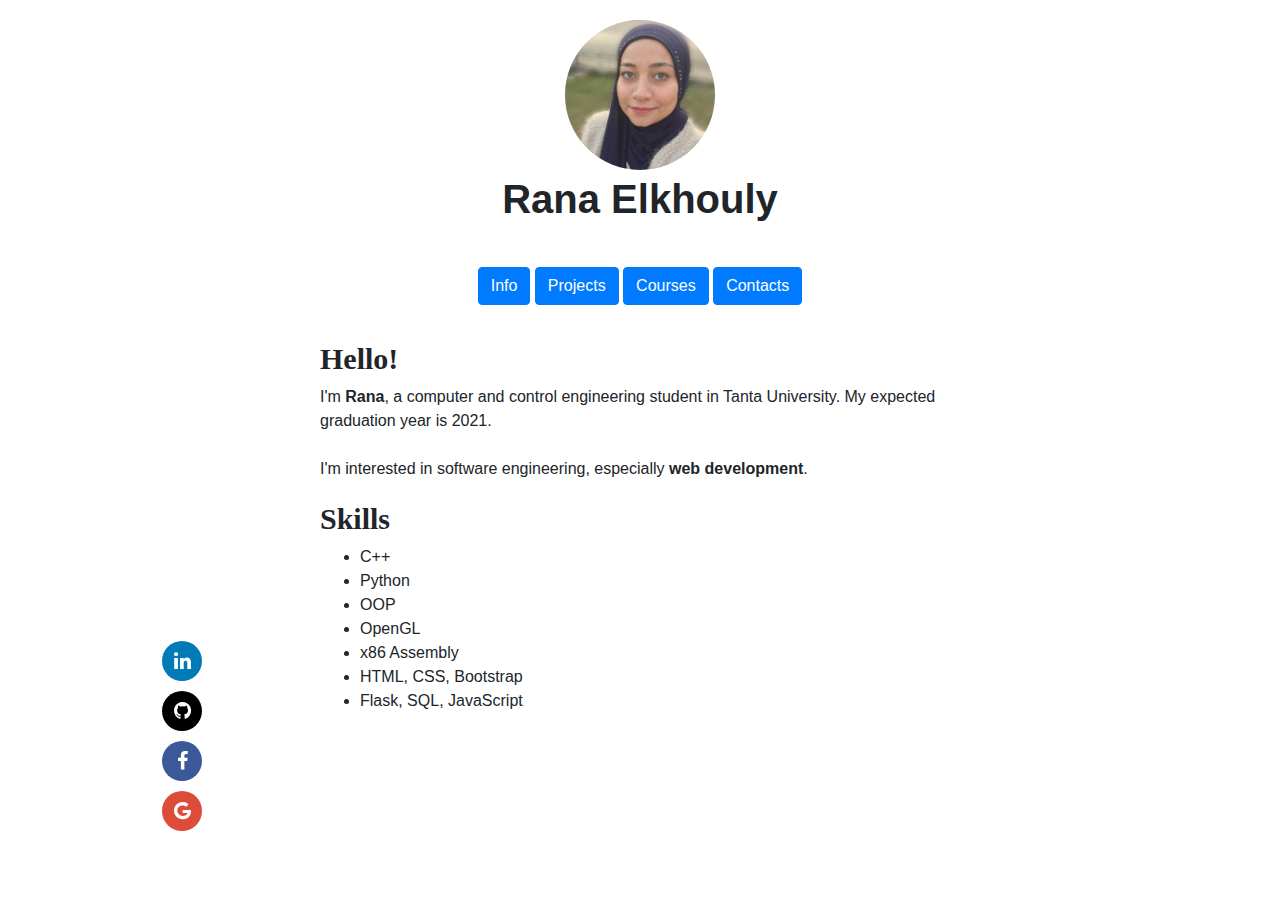
==== index.html @ 7490a3f2 "Update index.html" ====
<!DOCTYPE html>
<html>
  <head>
    <title>Rana's Webpage</title>
    <meta name="viewport" content="width=device-width, initial-scale=1.0">
    <link rel="stylesheet" href="https://cdnjs.cloudflare.com/ajax/libs/font-awesome/4.7.0/css/font-awesome.min.css">
    <link rel="stylesheet" href="https://maxcdn.bootstrapcdn.com/bootstrap/4.0.0/css/bootstrap.min.css" integrity="sha384-Gn5384xqQ1aoWXA+058RXPxPg6fy4IWvTNh0E263XmFcJlSAwiGgFAW/dAiS6JXm" crossorigin="anonymous">
    <link rel="stylesheet" href="styles.css">
  </head>

  </head>

  <body>
    <img class="profile" src="Rana.jpeg" alt="Rana" width="150">
    <h1>Rana Elkhouly</h1>

    <div class="buttons">
      <p class="screen-only">
        <a class="btn btn-primary" href="file:index.html" role="button">Info</a>
        <a class="btn btn-primary" href="file:projects.html" role="button">Projects</a>
        <a class="btn btn-primary" href="file:courses.html" role="button">Courses</a>
        <a class="btn btn-primary" href="file:links.html" role="button">Contacts</a>
      </p>
    </div>

    <div class="body">
      <h4>Hello!</h4>
        I'm <span class="important">Rana</span>, a computer and control engineering student in Tanta University. My expected graduation year is 2021.
      <br>
      <br>
        I'm interested in software engineering, especially <span class="important">web development</span>.
        <h4>Skills</h4>
        <ul>
          <li>C++ </li>
          <li>Python </li>
          <li>OOP </li>
          <li>OpenGL </li>
          <li>x86 Assembly </li>
          <li>HTML, CSS, Bootstrap </li>
          <li>Flask, SQL, JavaScript </li>


        </ul>

<!--
      <br>
        On the other hand, I'm also interested in <span class="important">STEM education</span> and teaching programming and robotics for children. I believe in the unlimited abilities of children and the importance of early education.
      <br>
      <br>
        Besides, I can solve <span class="important">Rubik's cube</span> in less than 3 minutes!
-->

    </div>
    <div class="social">
      <a href="https://www.linkedin.com/in/rana-elkhouly-513bb7191/" target="_blank" class="fa fa-linkedin"></a><br>
      <a href="https://github.com/Rana-Elkhouly" target="_blank" class="fa fa-github"></a><br>
      <a href="https://www.facebook.com/rana.elkhouly.9026" target="_blank" class="fa fa-facebook"></a><br>
      <a href="mailto:rana.elkhouly26@gmail" target="_blank" class="fa fa-google"></a><br>
    </div>

  </body>
</html>
---- styles.css ----
* {
  font-family: Arial, sans-serif;
  font-size: 16px;
}

.fa {
  padding: 10px;
  font-size: 20px;
  width: 40px;
  height: auto;
  text-align: center;
  text-decoration: none;
  margin: 5px 2px;
  border-radius: 50%;
}

.fa-facebook {
  background: #3B5998;
  color: white;
}

.fa-google {
  background: #dd4b39;
  color: white;
}

.fa-linkedin {
  background: #007bb5;
  color: white;
}

.fa-skype {
  background: #00aff0;
  color: white;
}

.fa-github {
  background: black;
  color: white;
}


@media print {
    .screen-only {
        display: none;
    }
}

@media only screen and (max-width: 600px) {
  .social {
    display: none;
  }
}

.profile {
  border-radius: 50%;
  display: block;
  margin-left: auto;
  margin-right: auto;
  margin-top: 20px;
  margin-bottom: 5px;
}

img {
  margin-left: 10px;
}
.pic {

}

h1 {
  font-weight: bold;
  text-align: center;
  padding-left: 25%;
  padding-right: 25%;
}

.important {
  font-weight: bold;
}

.body {
  text-align: left;
  padding-left: 25%;
  padding-right: 25%;
  padding-bottom: 2%;
}

.buttons {
  margin-top: 40px;
  text-align: center;
}

tr {
  margin-left: 25%;
  margin-right: 25%;
}

h4, h5, h6 {
  padding-top: 20px;
}

h4, h5 {
  font-size: 30px;
  font-weight: bold;
  font-family: Times, "Times New Roman", serif;
}

ol li {
  color: gray;
}

li {
  text-align: left;
}



.social {
  position: fixed;
  padding-left: 12.5%;
  padding-bottom: 5%;
  left: 0em;
  bottom: 0em;
}

.social a:hover {
    opacity: 0.7;
    color:#fff;
    text-decoration: none;
}

.socialINLinks a:hover {
  opacity: 0.7;
  color:#fff;
  text-decoration: none;
}

.btn {
  margin-top: .25rem;
}
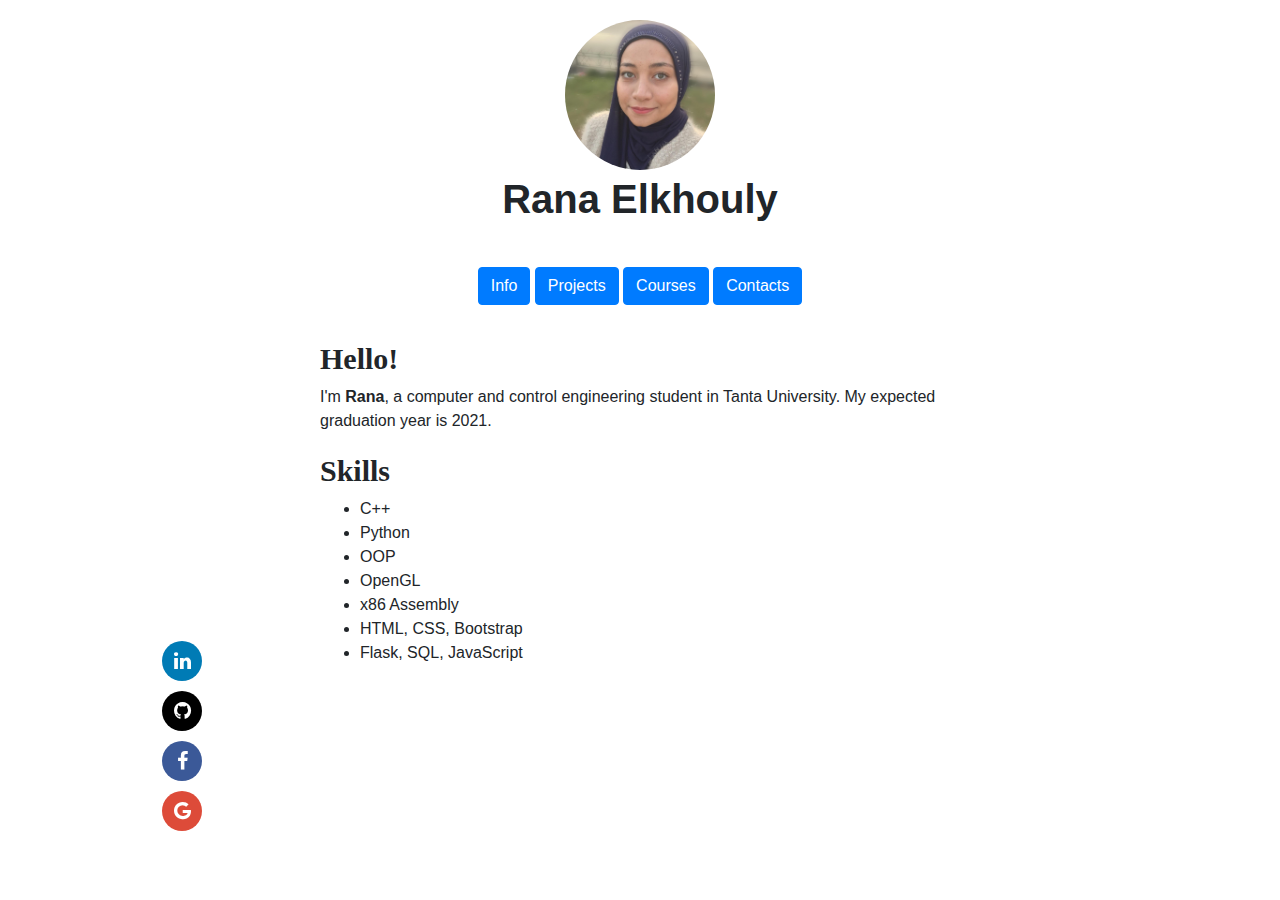
==== commit c53c81d7: "Update index.html" ====
--- a/index.html
+++ b/index.html
@@ -16,19 +16,17 @@
 
     <div class="buttons">
       <p class="screen-only">
-        <a class="btn btn-primary" href="file:index.html" role="button">Info</a>
-        <a class="btn btn-primary" href="file:projects.html" role="button">Projects</a>
-        <a class="btn btn-primary" href="file:courses.html" role="button">Courses</a>
-        <a class="btn btn-primary" href="file:links.html" role="button">Contacts</a>
+        <a class="btn btn-primary" href="index.html" role="button">Info</a>
+        <a class="btn btn-primary" href="projects.html" role="button">Projects</a>
+        <a class="btn btn-primary" href="courses.html" role="button">Courses</a>
+        <a class="btn btn-primary" href="links.html" role="button">Contacts</a>
       </p>
     </div>
 
     <div class="body">
       <h4>Hello!</h4>
         I'm <span class="important">Rana</span>, a computer and control engineering student in Tanta University. My expected graduation year is 2021.
-      <br>
-      <br>
-        I'm interested in software engineering, especially <span class="important">web development</span>.
+        
         <h4>Skills</h4>
         <ul>
           <li>C++ </li>
@@ -42,14 +40,6 @@
 
         </ul>
 
-<!--
-      <br>
-        On the other hand, I'm also interested in <span class="important">STEM education</span> and teaching programming and robotics for children. I believe in the unlimited abilities of children and the importance of early education.
-      <br>
-      <br>
-        Besides, I can solve <span class="important">Rubik's cube</span> in less than 3 minutes!
--->
-
     </div>
     <div class="social">
       <a href="https://www.linkedin.com/in/rana-elkhouly-513bb7191/" target="_blank" class="fa fa-linkedin"></a><br>
--- a/styles.css
+++ b/styles.css
@@ -49,6 +49,15 @@
 @media only screen and (max-width: 600px) {
   .social {
     display: none;
+  }
+  .body {
+    padding-left: 5%;
+    padding-right: 5%;
+    padding-bottom: 2%;
+  }
+  .h1 {
+    padding-left: 5%;
+    padding-right: 5%;
   }
 }
 
@@ -114,8 +123,6 @@
   text-align: left;
 }
 
-
-
 .social {
   position: fixed;
   padding-left: 12.5%;
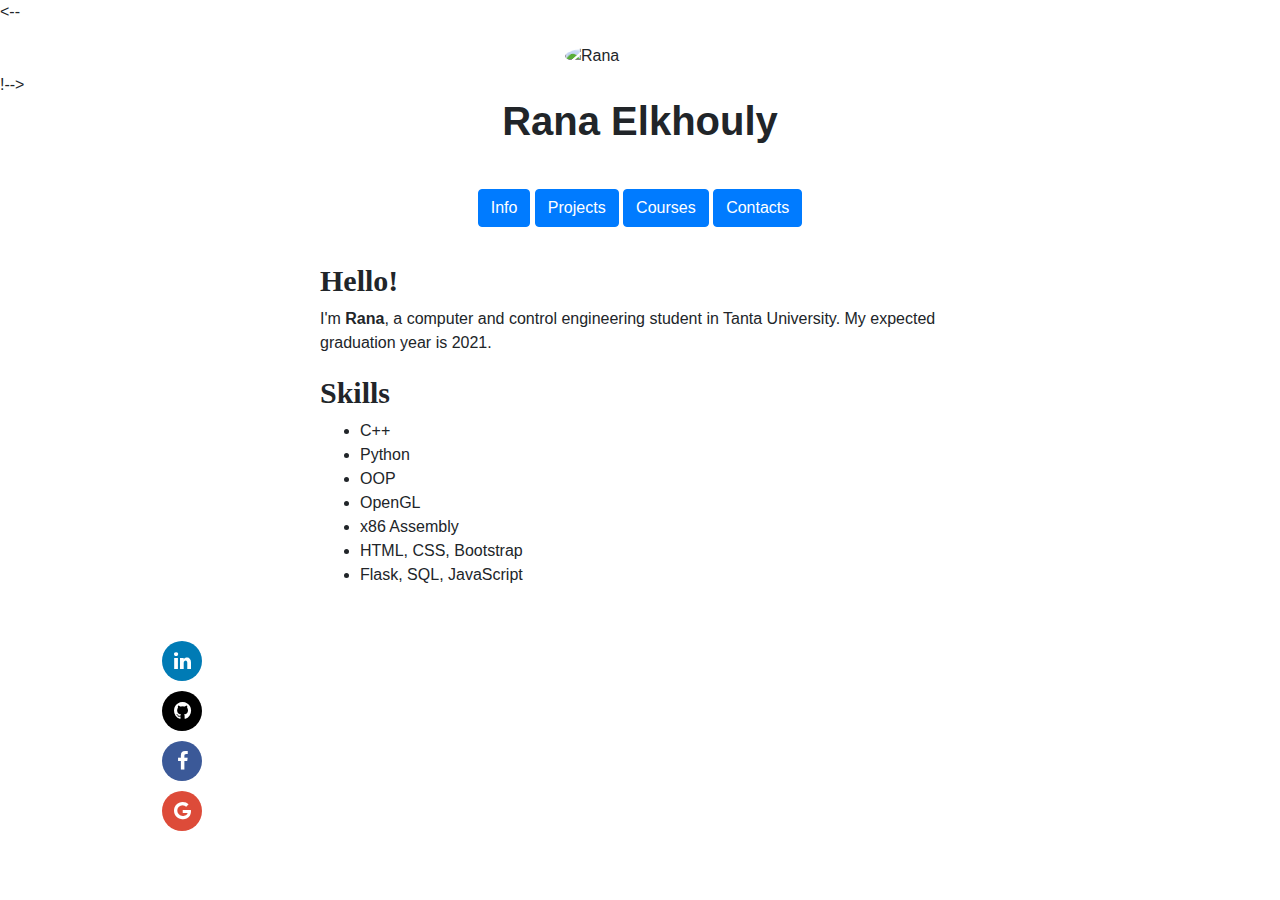
==== commit f5a4f69f: "Update index.html" ====
--- a/index.html
+++ b/index.html
@@ -11,7 +11,7 @@
   </head>
 
   <body>
-    <img class="profile" src="Rana.jpeg" alt="Rana" width="150">
+    <-- <img class="profile" src="Rana.jpeg" alt="Rana" width="150"> !-->
     <h1>Rana Elkhouly</h1>
 
     <div class="buttons">
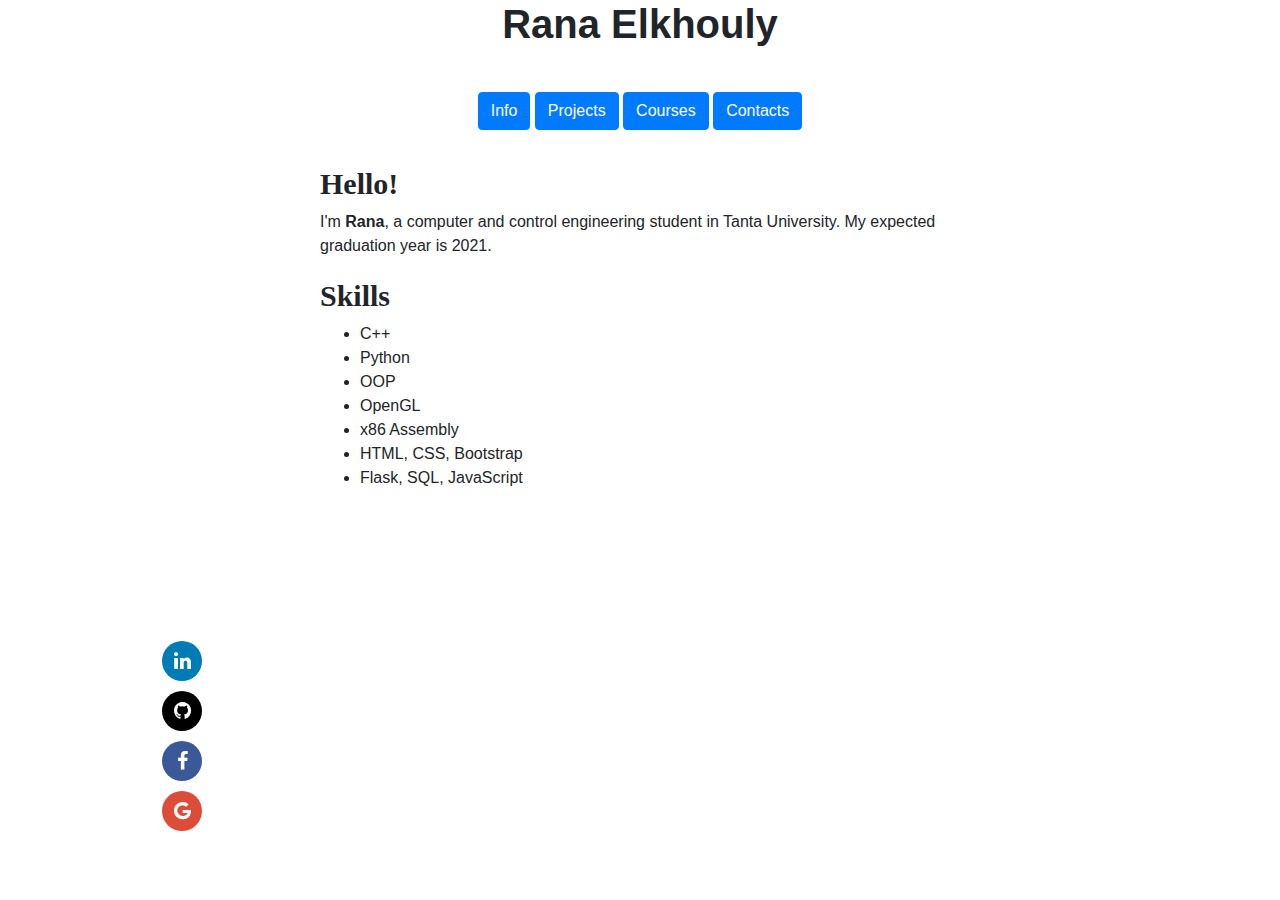
==== commit 85af267c: "Update index.html" ====
--- a/index.html
+++ b/index.html
@@ -11,7 +11,7 @@
   </head>
 
   <body>
-    <-- <img class="profile" src="Rana.jpeg" alt="Rana" width="150"> !-->
+    <!-- <img class="profile" src="Rana.jpeg" alt="Rana" width="150"> -->
     <h1>Rana Elkhouly</h1>
 
     <div class="buttons">
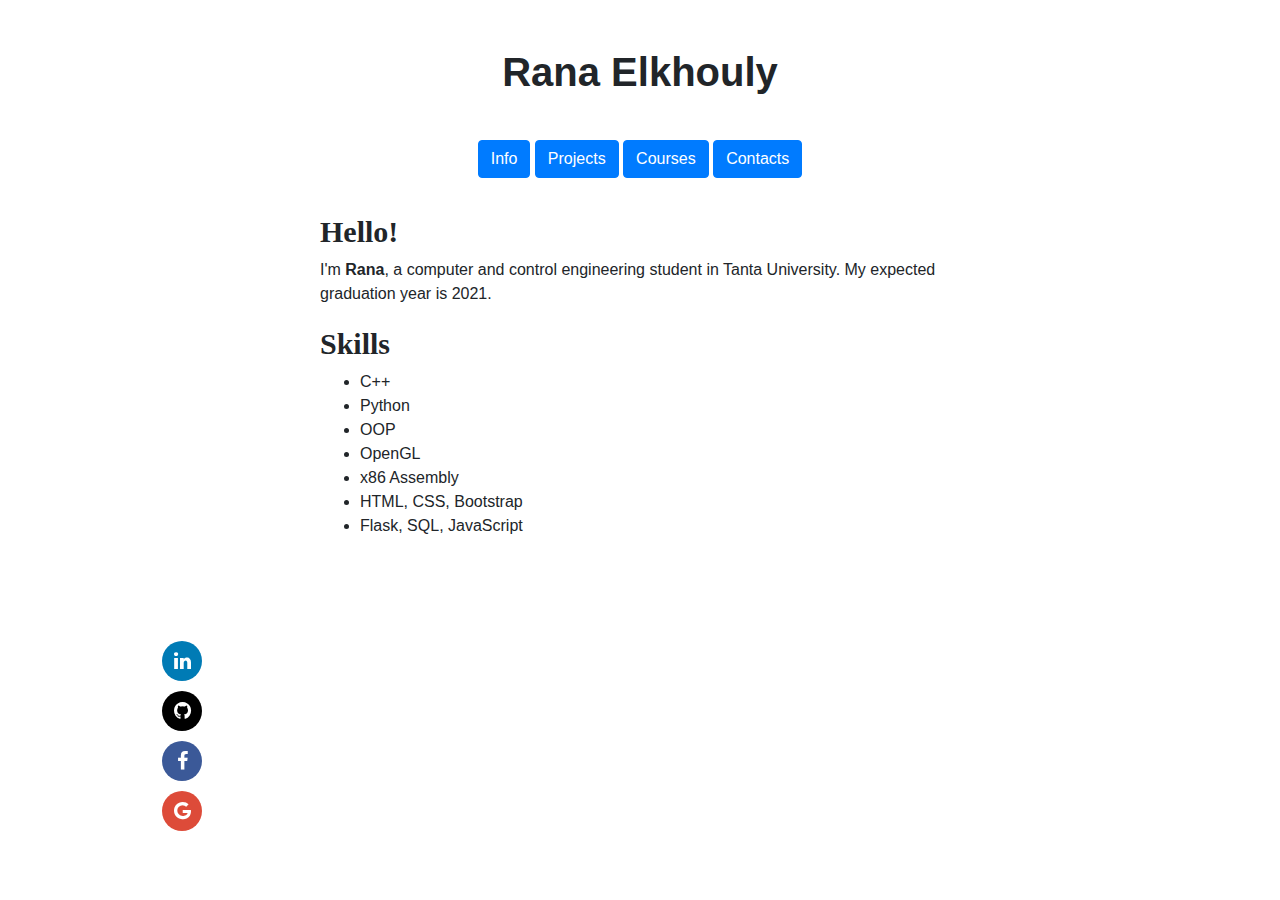
==== commit eec658db: "Update index.html" ====
--- a/index.html
+++ b/index.html
@@ -11,6 +11,7 @@
   </head>
 
   <body>
+    <br><br>
     <!-- <img class="profile" src="Rana.jpeg" alt="Rana" width="150"> -->
     <h1>Rana Elkhouly</h1>
 
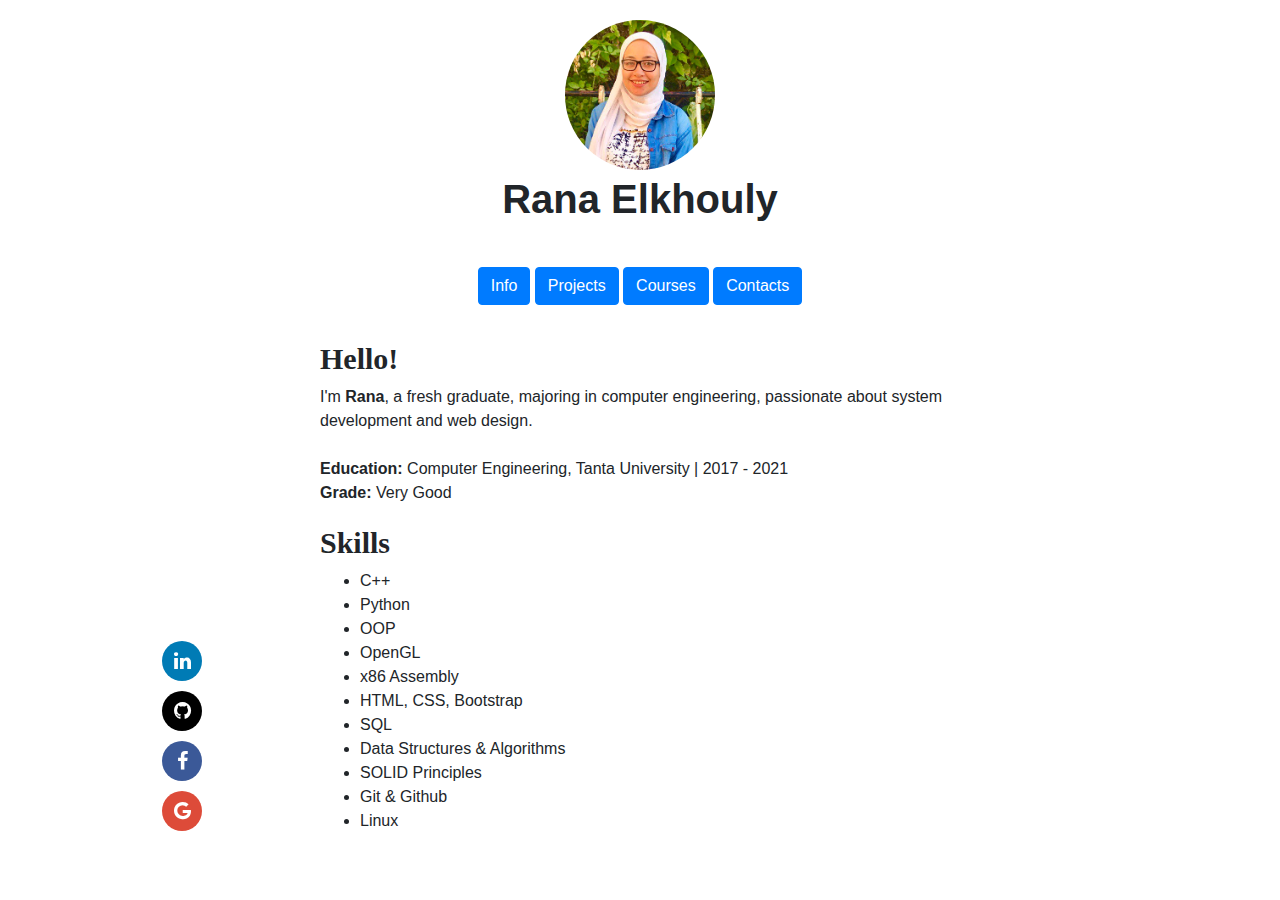
==== commit 88a0c2a4: "Update index.html" ====
--- a/index.html
+++ b/index.html
@@ -11,8 +11,7 @@
   </head>
 
   <body>
-    <br><br>
-    <!-- <img class="profile" src="Rana.jpeg" alt="Rana" width="150"> -->
+    <img class="profile" src="Rana.jpeg" alt="Rana" width="150">
     <h1>Rana Elkhouly</h1>
 
     <div class="buttons">
@@ -26,8 +25,10 @@
 
     <div class="body">
       <h4>Hello!</h4>
-        I'm <span class="important">Rana</span>, a computer and control engineering student in Tanta University. My expected graduation year is 2021.
-        
+        I'm <span class="important">Rana</span>, a fresh graduate, majoring in computer engineering, passionate about system development and web design.
+        <br><br>
+        <span class="important">Education:</span>​ Computer Engineering, Tanta University | 2017 - 2021 
+        <br><span class="important">Grade:</span> Very Good
         <h4>Skills</h4>
         <ul>
           <li>C++ </li>
@@ -36,9 +37,11 @@
           <li>OpenGL </li>
           <li>x86 Assembly </li>
           <li>HTML, CSS, Bootstrap </li>
-          <li>Flask, SQL, JavaScript </li>
-
-
+          <li>SQL </li>
+          <li>Data Structures & Algorithms </li>
+          <li>SOLID Principles </li>
+          <li>Git & Github </li>
+          <li>Linux </li>
         </ul>
 
     </div>
